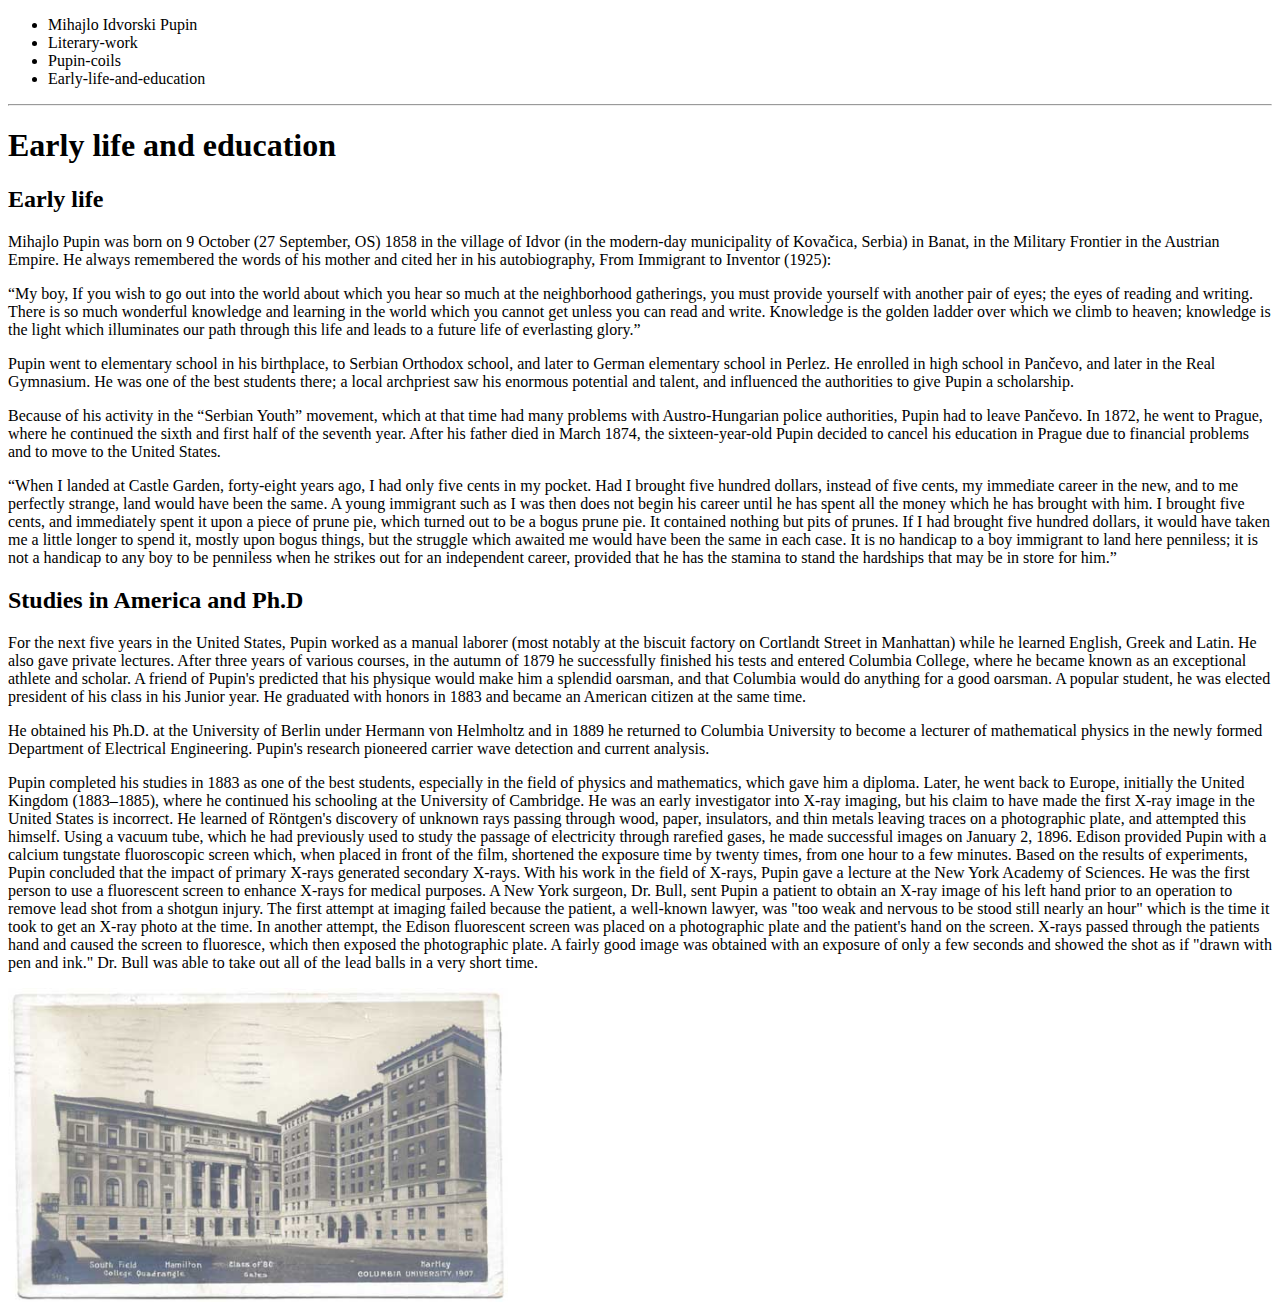
==== Modul2/Assignment2/pages/early-life-and-education.html @ cb505893 "1" ====
<!DOCTYPE html>
<html lang="en">

<head>
    <meta charset="UTF-8">
    <meta name="viewport" content="width=device-width, initial-scale=1.0">
    <title>Early life and education</title>
</head>

<body>
    <ul>
        <li>Mihajlo Idvorski Pupin</li>
        <li>Literary-work</li>
        <li>Pupin-coils</li>
        <li>Early-life-and-education</li>
    </ul>
    <hr>
    <h1>Early life and education</h1>
    <h2>Early life</h2>
    <p>Mihajlo Pupin was born on 9 October (27 September, OS)
        1858 in the village of Idvor (in the modern-day municipality of Kovačica,
        Serbia) in Banat, in the Military Frontier in the Austrian Empire.
        He always remembered the words of his mother and cited her in his
        autobiography, From Immigrant to Inventor (1925):</p>
    <p>
        “My boy, If you wish to go out into the world about which you
        hear so much at the neighborhood gatherings, you must provide yourself
        with another pair of eyes; the eyes of reading and writing.
        There is so much wonderful knowledge and learning in the world
        which you cannot get unless you can read and write. Knowledge is the
        golden ladder over which we climb to heaven; knowledge is the light
        which illuminates our path through this life and leads to a future life
        of everlasting glory.”
    </p>
    <p>Pupin went to elementary school in his birthplace, to Serbian Orthodox
        school, and later to German elementary school in Perlez. He enrolled in high school in Pančevo, and later in the
        Real Gymnasium. He was one of the best students there; a local archpriest saw his enormous potential and talent,
        and influenced the authorities to give Pupin a scholarship.
    </p>
    <p>Because of his activity in the “Serbian Youth” movement, which at that time had many problems with
        Austro-Hungarian police authorities, Pupin had to leave Pančevo. In 1872, he went to Prague, where he continued
        the sixth and first half of the seventh year. After his father died in March 1874, the sixteen-year-old Pupin
        decided to cancel his education in Prague due to financial problems and to move to the United States.</p>
    <p>“When I landed at Castle Garden, forty-eight years ago, I had only five cents in my pocket. Had I brought five
        hundred dollars, instead of five cents, my immediate career in the new, and to me perfectly strange, land would
        have been the same. A young immigrant such as I was then does not begin his career until he has spent all the
        money which he has brought with him. I brought five cents, and immediately spent it upon a piece of prune pie,
        which turned out to be a bogus prune pie. It contained nothing but pits of prunes. If I had brought five hundred
        dollars, it would have taken me a little longer to spend it, mostly upon bogus things, but the struggle which
        awaited me would have been the same in each case. It is no handicap to a boy immigrant to land here penniless;
        it is not a handicap to any boy to be penniless when he strikes out for an independent career, provided that he
        has the stamina to stand the hardships that may be in store for him.”

    </p>
    <h2>Studies in America and Ph.D</h2>
    <p>For the next five years in the United States, Pupin worked as a manual laborer (most notably at the biscuit
        factory on Cortlandt Street in Manhattan) while he learned English, Greek and Latin. He also gave private
        lectures. After three years of various courses, in the autumn of 1879 he successfully finished his tests and
        entered Columbia College, where he became known as an exceptional athlete and scholar. A friend of Pupin's
        predicted that his physique would make him a splendid oarsman, and that Columbia would do anything for a good
        oarsman. A popular student, he was elected president of his class in his Junior year. He graduated with honors
        in 1883 and became an American citizen at the same time.</p>
    <p>He obtained his Ph.D. at the University of Berlin under Hermann von Helmholtz and in 1889 he returned to Columbia
        University to become a lecturer of mathematical physics in the newly formed Department of Electrical
        Engineering. Pupin's research pioneered carrier wave detection and current analysis.</p>
    <p>Pupin completed his studies in 1883 as one of the best students, especially in the field of physics and
        mathematics, which gave him a diploma. Later, he went back to Europe, initially the United Kingdom (1883–1885),
        where he continued his schooling at the University of Cambridge. He was an early investigator into X-ray
        imaging, but his claim to have made the first X-ray image in the United States is incorrect. He learned of
        Röntgen's discovery of unknown rays passing through wood, paper, insulators, and thin metals leaving traces on a
        photographic plate, and attempted this himself. Using a vacuum tube, which he had previously used to study the
        passage of electricity through rarefied gases, he made successful images on January 2, 1896. Edison provided
        Pupin with a calcium tungstate fluoroscopic screen which, when placed in front of the film, shortened the
        exposure time by twenty times, from one hour to a few minutes. Based on the results of experiments, Pupin
        concluded that the impact of primary X-rays generated secondary X-rays. With his work in the field of X-rays,
        Pupin gave a lecture at the New York Academy of Sciences. He was the first person to use a fluorescent screen to
        enhance X-rays for medical purposes. A New York surgeon, Dr. Bull, sent Pupin a patient to obtain an X-ray image
        of his left hand prior to an operation to remove lead shot from a shotgun injury. The first attempt at imaging
        failed because the patient, a well-known lawyer, was "too weak and nervous to be stood still nearly an hour"
        which is the time it took to get an X-ray photo at the time. In another attempt, the Edison fluorescent screen
        was placed on a photographic plate and the patient's hand on the screen. X-rays passed through the patients hand
        and caused the screen to fluoresce, which then exposed the photographic plate. A fairly good image was obtained
        with an exposure of only a few seconds and showed the shot as if "drawn with pen and ink." Dr. Bull was able to
        take out all of the lead balls in a very short time.</p>
    <img src="../pics/university.jpg" alt="Univerity" width="500px">
</body>

</html>
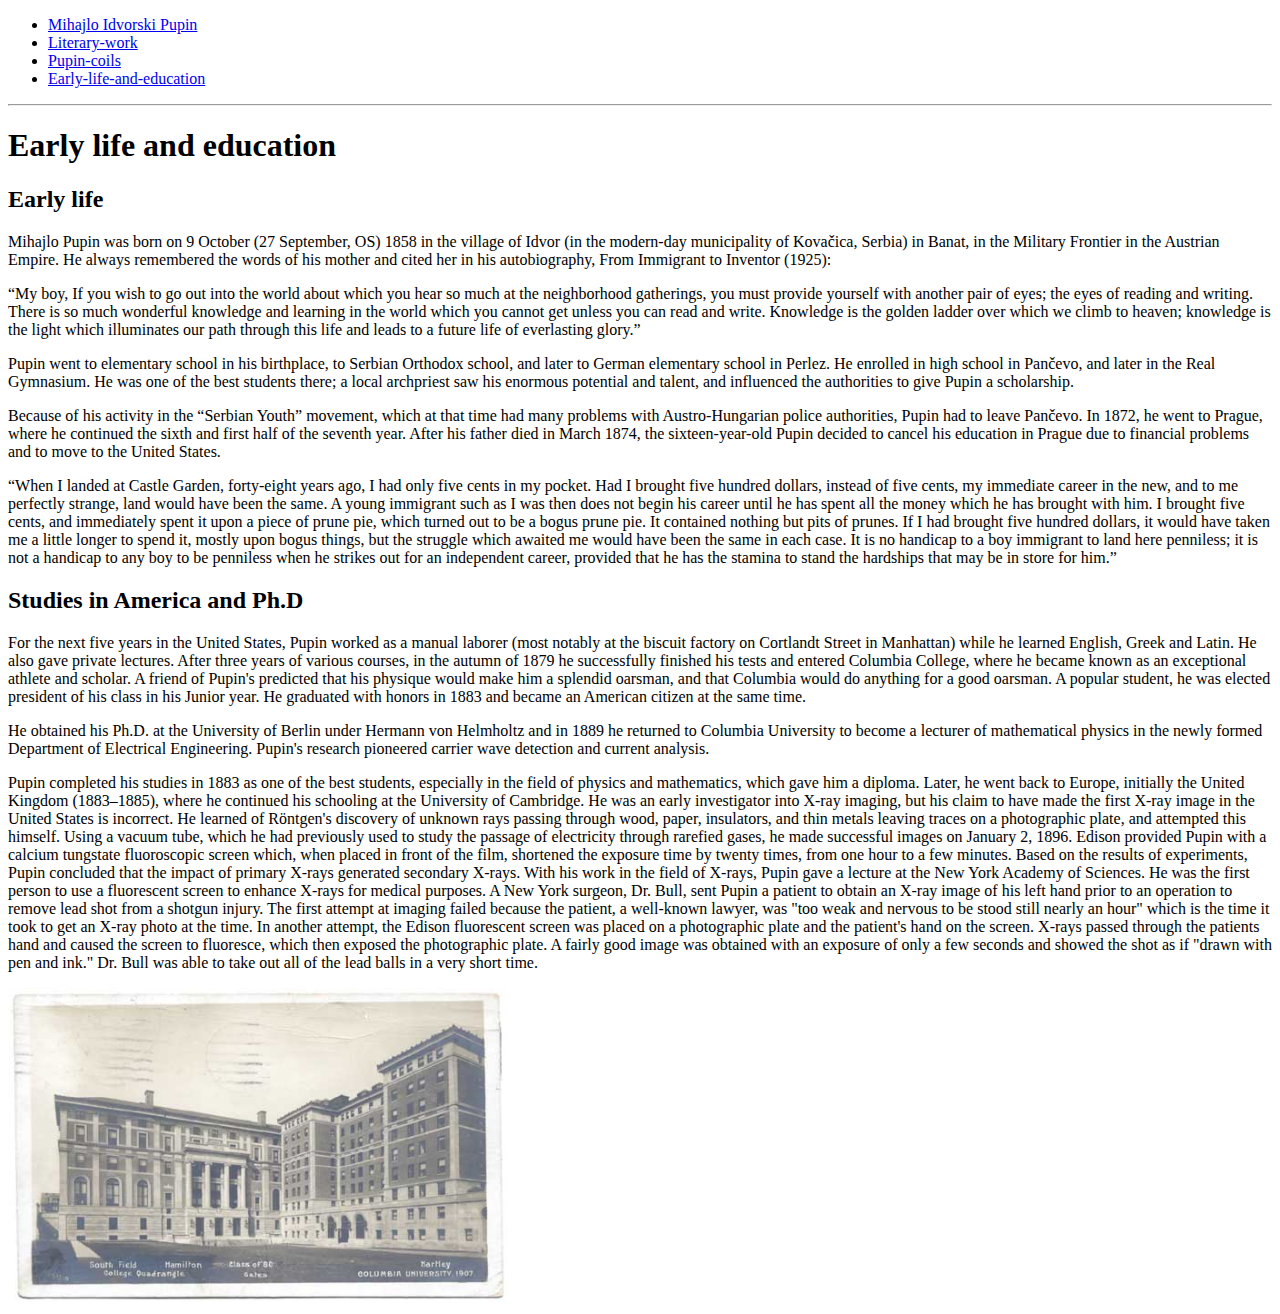
==== commit 825b933d: "2" ====
--- a/Modul2/Assignment2/pages/early-life-and-education.html
+++ b/Modul2/Assignment2/pages/early-life-and-education.html
@@ -9,10 +9,10 @@
 
 <body>
     <ul>
-        <li>Mihajlo Idvorski Pupin</li>
-        <li>Literary-work</li>
-        <li>Pupin-coils</li>
-        <li>Early-life-and-education</li>
+        <li><a href="../Index.html">Mihajlo Idvorski Pupin</a></li>
+        <li><a href="./literary-work.html">Literary-work</a></li>
+        <li><a href="./pupin-coils.html">Pupin-coils</a></li>
+        <li class="active"><a href="./early-life-and-education.html">Early-life-and-education</a></li>
     </ul>
     <hr>
     <h1>Early life and education</h1>
@@ -81,7 +81,8 @@
         was placed on a photographic plate and the patient's hand on the screen. X-rays passed through the patients hand
         and caused the screen to fluoresce, which then exposed the photographic plate. A fairly good image was obtained
         with an exposure of only a few seconds and showed the shot as if "drawn with pen and ink." Dr. Bull was able to
-        take out all of the lead balls in a very short time.</p>
+        take out all of the lead balls in a very short time.
+    </p>
     <img src="../pics/university.jpg" alt="Univerity" width="500px">
 </body>
 
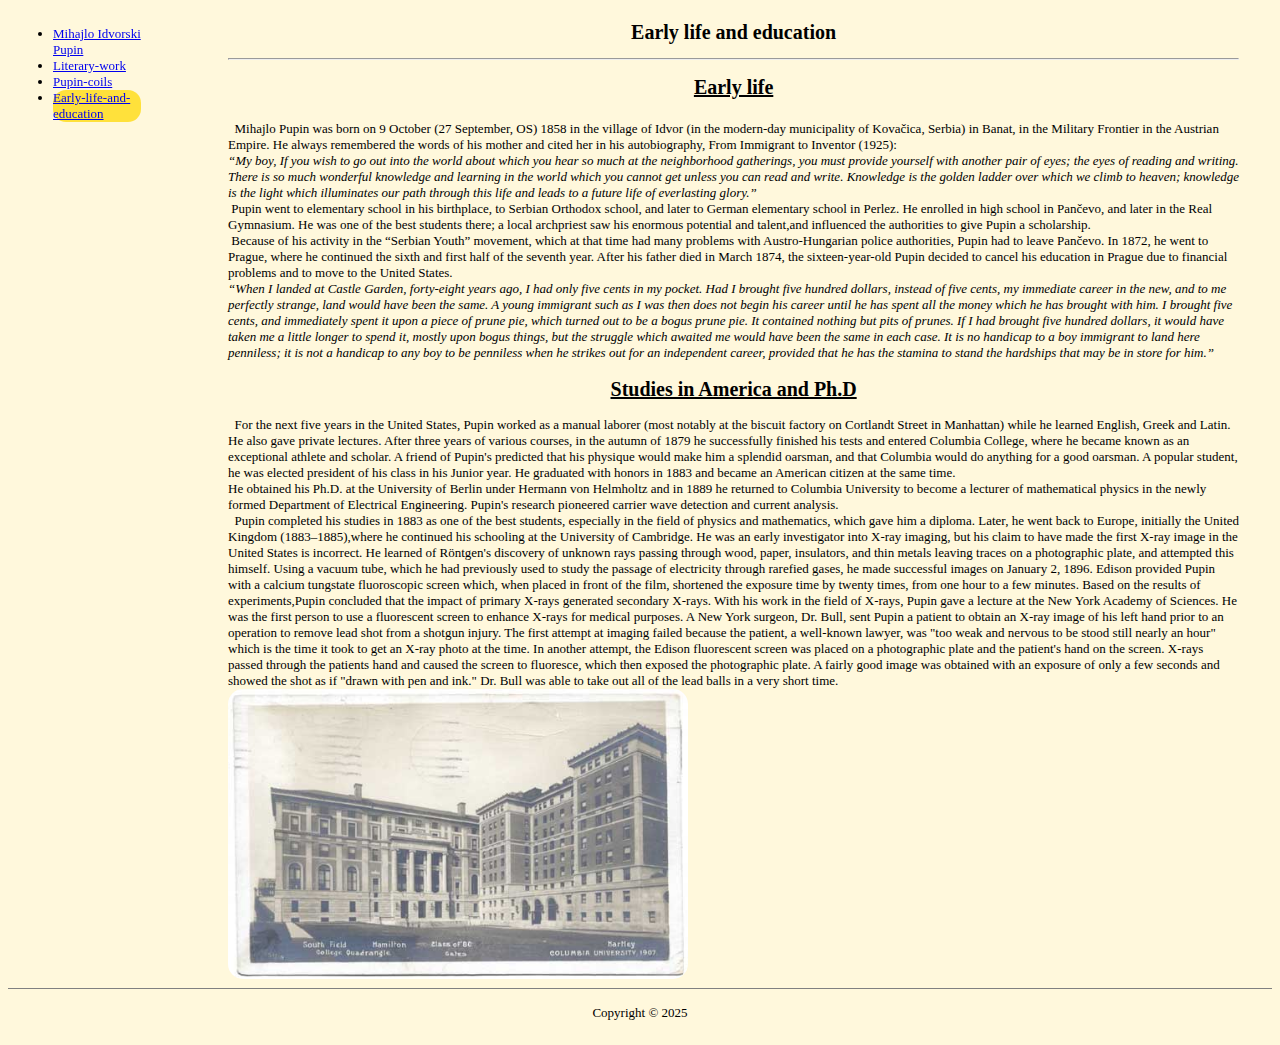
==== commit ce0c9a6c: "3" ====
--- a/Modul2/Assignment2/pages/early-life-and-education.html
+++ b/Modul2/Assignment2/pages/early-life-and-education.html
@@ -4,86 +4,113 @@
 <head>
     <meta charset="UTF-8">
     <meta name="viewport" content="width=device-width, initial-scale=1.0">
+    <meta name="description" content="Free Web tutorials">
+    <meta name="keywords" content="HTML, CSS, JavaScript">
+    <meta name="author" content="Ana Giurgea">
+
     <title>Early life and education</title>
+
+    <link rel="icon" type="image/png" href="../favicon/favicon-96x96.png" sizes="96x96" />
+    <link rel="icon" type="image/svg+xml" href="../favicon/favicon.svg" />
+    <link rel="shortcut icon" href="../favicon/favicon.ico" />
+    <link rel="apple-touch-icon" sizes="180x180" href="../favicon/apple-touch-icon.png" />
+    <link rel="manifest" href="../favicon/web-app-manifest-192x192.png" />
+
+    <link rel="stylesheet" href="../css/style.css">
 </head>
 
 <body>
-    <ul>
-        <li><a href="../Index.html">Mihajlo Idvorski Pupin</a></li>
-        <li><a href="./literary-work.html">Literary-work</a></li>
-        <li><a href="./pupin-coils.html">Pupin-coils</a></li>
-        <li class="active"><a href="./early-life-and-education.html">Early-life-and-education</a></li>
-    </ul>
-    <hr>
-    <h1>Early life and education</h1>
-    <h2>Early life</h2>
-    <p>Mihajlo Pupin was born on 9 October (27 September, OS)
-        1858 in the village of Idvor (in the modern-day municipality of Kovačica,
-        Serbia) in Banat, in the Military Frontier in the Austrian Empire.
-        He always remembered the words of his mother and cited her in his
-        autobiography, From Immigrant to Inventor (1925):</p>
-    <p>
-        “My boy, If you wish to go out into the world about which you
-        hear so much at the neighborhood gatherings, you must provide yourself
-        with another pair of eyes; the eyes of reading and writing.
-        There is so much wonderful knowledge and learning in the world
-        which you cannot get unless you can read and write. Knowledge is the
-        golden ladder over which we climb to heaven; knowledge is the light
-        which illuminates our path through this life and leads to a future life
-        of everlasting glory.”
-    </p>
-    <p>Pupin went to elementary school in his birthplace, to Serbian Orthodox
-        school, and later to German elementary school in Perlez. He enrolled in high school in Pančevo, and later in the
-        Real Gymnasium. He was one of the best students there; a local archpriest saw his enormous potential and talent,
-        and influenced the authorities to give Pupin a scholarship.
-    </p>
-    <p>Because of his activity in the “Serbian Youth” movement, which at that time had many problems with
-        Austro-Hungarian police authorities, Pupin had to leave Pančevo. In 1872, he went to Prague, where he continued
-        the sixth and first half of the seventh year. After his father died in March 1874, the sixteen-year-old Pupin
-        decided to cancel his education in Prague due to financial problems and to move to the United States.</p>
-    <p>“When I landed at Castle Garden, forty-eight years ago, I had only five cents in my pocket. Had I brought five
-        hundred dollars, instead of five cents, my immediate career in the new, and to me perfectly strange, land would
-        have been the same. A young immigrant such as I was then does not begin his career until he has spent all the
-        money which he has brought with him. I brought five cents, and immediately spent it upon a piece of prune pie,
-        which turned out to be a bogus prune pie. It contained nothing but pits of prunes. If I had brought five hundred
-        dollars, it would have taken me a little longer to spend it, mostly upon bogus things, but the struggle which
-        awaited me would have been the same in each case. It is no handicap to a boy immigrant to land here penniless;
-        it is not a handicap to any boy to be penniless when he strikes out for an independent career, provided that he
-        has the stamina to stand the hardships that may be in store for him.”
-
-    </p>
-    <h2>Studies in America and Ph.D</h2>
-    <p>For the next five years in the United States, Pupin worked as a manual laborer (most notably at the biscuit
-        factory on Cortlandt Street in Manhattan) while he learned English, Greek and Latin. He also gave private
-        lectures. After three years of various courses, in the autumn of 1879 he successfully finished his tests and
-        entered Columbia College, where he became known as an exceptional athlete and scholar. A friend of Pupin's
-        predicted that his physique would make him a splendid oarsman, and that Columbia would do anything for a good
-        oarsman. A popular student, he was elected president of his class in his Junior year. He graduated with honors
-        in 1883 and became an American citizen at the same time.</p>
-    <p>He obtained his Ph.D. at the University of Berlin under Hermann von Helmholtz and in 1889 he returned to Columbia
-        University to become a lecturer of mathematical physics in the newly formed Department of Electrical
-        Engineering. Pupin's research pioneered carrier wave detection and current analysis.</p>
-    <p>Pupin completed his studies in 1883 as one of the best students, especially in the field of physics and
-        mathematics, which gave him a diploma. Later, he went back to Europe, initially the United Kingdom (1883–1885),
-        where he continued his schooling at the University of Cambridge. He was an early investigator into X-ray
-        imaging, but his claim to have made the first X-ray image in the United States is incorrect. He learned of
-        Röntgen's discovery of unknown rays passing through wood, paper, insulators, and thin metals leaving traces on a
-        photographic plate, and attempted this himself. Using a vacuum tube, which he had previously used to study the
-        passage of electricity through rarefied gases, he made successful images on January 2, 1896. Edison provided
-        Pupin with a calcium tungstate fluoroscopic screen which, when placed in front of the film, shortened the
-        exposure time by twenty times, from one hour to a few minutes. Based on the results of experiments, Pupin
-        concluded that the impact of primary X-rays generated secondary X-rays. With his work in the field of X-rays,
-        Pupin gave a lecture at the New York Academy of Sciences. He was the first person to use a fluorescent screen to
-        enhance X-rays for medical purposes. A New York surgeon, Dr. Bull, sent Pupin a patient to obtain an X-ray image
-        of his left hand prior to an operation to remove lead shot from a shotgun injury. The first attempt at imaging
-        failed because the patient, a well-known lawyer, was "too weak and nervous to be stood still nearly an hour"
-        which is the time it took to get an X-ray photo at the time. In another attempt, the Edison fluorescent screen
-        was placed on a photographic plate and the patient's hand on the screen. X-rays passed through the patients hand
-        and caused the screen to fluoresce, which then exposed the photographic plate. A fairly good image was obtained
-        with an exposure of only a few seconds and showed the shot as if "drawn with pen and ink." Dr. Bull was able to
-        take out all of the lead balls in a very short time.
-    </p>
-    <img src="../pics/university.jpg" alt="Univerity" width="500px">
+    <main>
+        <aside>
+            <nav>
+                <ul>
+                    <li><a href="../Index.html">Mihajlo Idvorski Pupin</a></li>
+                    <li><a href="./literary-work.html">Literary-work</a></li>
+                    <li><a href="./pupin-coils.html">Pupin-coils</a></li>
+                    <li class="active"><a href="./early-life-and-education.html">Early-life-and-education</a></li>
+                </ul>
+            </nav>
+            <section>
+                <h1>Early life and education</h1>
+                <hr>
+                <h2><u>Early life</u></h2>
+            </section>
+            <section>
+                <p>&nbsp;&nbsp;Mihajlo Pupin was born on 9 October (27 September, OS)
+                    1858 in the village of Idvor (in the modern-day municipality of Kovačica,
+                    Serbia) in Banat, in the Military Frontier in the Austrian Empire.
+                    He always remembered the words of his mother and cited her in his
+                    autobiography, From Immigrant to Inventor (1925):</p>
+                <p><em>“My boy, If you wish to go out into the world about which you
+                        hear so much at the neighborhood gatherings, you must provide yourself
+                        with another pair of eyes; the eyes of reading and writing.
+                        There is so much wonderful knowledge and learning in the world
+                        which you cannot get unless you can read and write. Knowledge is the
+                        golden ladder over which we climb to heaven; knowledge is the light
+                        which illuminates our path through this life and leads to a future life
+                        of everlasting glory.”
+                    </em>
+                </p>
+                <p>&nbsp;Pupin went to elementary school in his birthplace, to Serbian Orthodox
+                    school, and later to German elementary school in Perlez. He enrolled in high school in Pančevo, and
+                    later in the Real Gymnasium. He was one of the best students there; a local archpriest saw his enormous potential
+                    and talent,and influenced the authorities to give Pupin a scholarship.
+                </p>
+                <p>&nbsp;Because of his activity in the “Serbian Youth” movement, which at that time had many problems
+                    with Austro-Hungarian police authorities, Pupin had to leave Pančevo. In 1872, he went to Prague, where
+                    he continued the sixth and first half of the seventh year. After his father died in March 1874, the
+                    sixteen-year-old Pupin decided to cancel his education in Prague due to financial problems and to move to the United
+                    States.
+                </p>
+                <p><cite>“When I landed at Castle Garden, forty-eight years ago, I had only five cents in my pocket. Had
+                        I brought five hundred dollars, instead of five cents, my immediate career in the new, and to me perfectly
+                        strange, land would have been the same. A young immigrant such as I was then does not begin his career until he has
+                        spent all the money which he has brought with him. I brought five cents, and immediately spent it upon a piece
+                        of prune pie, which turned out to be a bogus prune pie. It contained nothing but pits of prunes. If I had
+                        brought five hundred dollars, it would have taken me a little longer to spend it, mostly upon bogus things, but the
+                        struggle which awaited me would have been the same in each case. It is no handicap to a boy immigrant to land
+                        here penniless; it is not a handicap to any boy to be penniless when he strikes out for an independent career,
+                        provided that he has the stamina to stand the hardships that may be in store for him.”
+                    </cite>
+                </p>
+                <h2><u>Studies in America and Ph.D</u></h2>
+                <p> &nbsp;&nbsp;For the next five years in the United States, Pupin worked as a manual laborer (most
+                    notably at the biscuit factory on Cortlandt Street in Manhattan) while he learned English, Greek and Latin. He also gave
+                    private lectures. After three years of various courses, in the autumn of 1879 he successfully finished his
+                    tests and entered Columbia College, where he became known as an exceptional athlete and scholar. A friend of
+                    Pupin's predicted that his physique would make him a splendid oarsman, and that Columbia would do anything
+                    for a good oarsman. A popular student, he was elected president of his class in his Junior year. He graduated
+                    with honors in 1883 and became an American citizen at the same time.</p>
+                <p&nbsp;&nbsp;>He obtained his Ph.D. at the University of Berlin under Hermann von Helmholtz and in 1889
+                    he returned to Columbia University to become a lecturer of mathematical physics in the newly formed Department of Electrical
+                    Engineering. Pupin's research pioneered carrier wave detection and current analysis.</p>
+                    <p>&nbsp;&nbsp;Pupin completed his studies in 1883 as one of the best students, especially in the
+                        field of physics and mathematics, which gave him a diploma. Later, he went back to Europe, initially the United
+                        Kingdom (1883–1885),where he continued his schooling at the University of Cambridge. He was an early investigator
+                        into X-ray imaging, but his claim to have made the first X-ray image in the United States is incorrect. He
+                        learned of Röntgen's discovery of unknown rays passing through wood, paper, insulators, and thin metals
+                        leaving traces on a photographic plate, and attempted this himself. Using a vacuum tube, which he had previously
+                        used to study the passage of electricity through rarefied gases, he made successful images on January 2, 1896.
+                        Edison provided Pupin with a calcium tungstate fluoroscopic screen which, when placed in front of the film,
+                        shortened the exposure time by twenty times, from one hour to a few minutes. Based on the results of
+                        experiments,Pupin concluded that the impact of primary X-rays generated secondary X-rays. With his work in the
+                        field of X-rays, Pupin gave a lecture at the New York Academy of Sciences. He was the first person to use a
+                        fluorescent screen to enhance X-rays for medical purposes. A New York surgeon, Dr. Bull, sent Pupin a patient to
+                        obtain an X-ray image of his left hand prior to an operation to remove lead shot from a shotgun injury. The first
+                        attempt at imaging failed because the patient, a well-known lawyer, was "too weak and nervous to be stood still
+                        nearly an hour" which is the time it took to get an X-ray photo at the time. In another attempt, the Edison
+                        fluorescent screen was placed on a photographic plate and the patient's hand on the screen. X-rays passed through
+                        the patients hand and caused the screen to fluoresce, which then exposed the photographic plate. A fairly good
+                        image was obtained with an exposure of only a few seconds and showed the shot as if "drawn with pen and ink." Dr.
+                        Bull was able to take out all of the lead balls in a very short time.
+                    </p>
+                    <img class="imag" src="../pics/university.jpg" alt="Univerity" width="470px">
+            </section>
+        </aside>
+    </main>
 </body>
+<footer>
+    Copyright &copy; 2025
+</footer>
 
 </html>--- a/Modul2/Assignment2/css/style.css
+++ b/Modul2/Assignment2/css/style.css
@@ -0,0 +1,88 @@
+body,
+html {
+   background-color: cornsilk;
+   font-family: Cambria, Cochin, Georgia, Times, 'Times New Roman', serif;
+
+   font-size: 13px;
+}
+
+
+a {
+   margin-right: 6px;
+}
+
+section {
+   display: inline-block;
+   width: 80%;
+   margin-left: 220px;
+   margin-bottom: 5px;
+   text-align: left;
+
+}
+
+section p {
+   padding: 0;
+   margin: 0;
+}
+
+aside {
+   display: inline-block;
+   vertical-align: top;
+}
+
+
+nav {
+   display: inline-block;
+   padding: 5px;
+   width: 10%;
+   font-family: Cambria, Cochin, Georgia, Times, 'Times New Roman', serif;
+   position: fixed;
+}
+
+nav>ul>li:hover {
+   background-color: rgba(121, 102, 102, 0.712);
+   border-radius: 9px;
+}
+
+nav>ul>li.active {
+   background-color: rgba(255, 217, 0, 0.733);
+   border-radius: 13px;
+}
+
+h1,
+h2 {
+   text-align: center;
+   font-size: 20px;
+}
+
+.imag {
+   width: 460px;
+   border-radius: 15px;
+   display: inline-block;
+
+}
+
+table {
+   border-collapse: collapse;
+   margin: 5px auto;
+   width: 70%;
+}
+
+tbody th {
+   border: 1px solid grey;
+   text-align: center;
+   font-size: 16px;
+}
+
+tbody td {
+   height: 45px;
+   vertical-align: bottom;
+   border: 1px solid grey;
+   text-align: center;
+}
+
+footer {
+   padding: 16px 0 16px 0;
+   border-top: 1px solid grey;
+   text-align: center;
+}